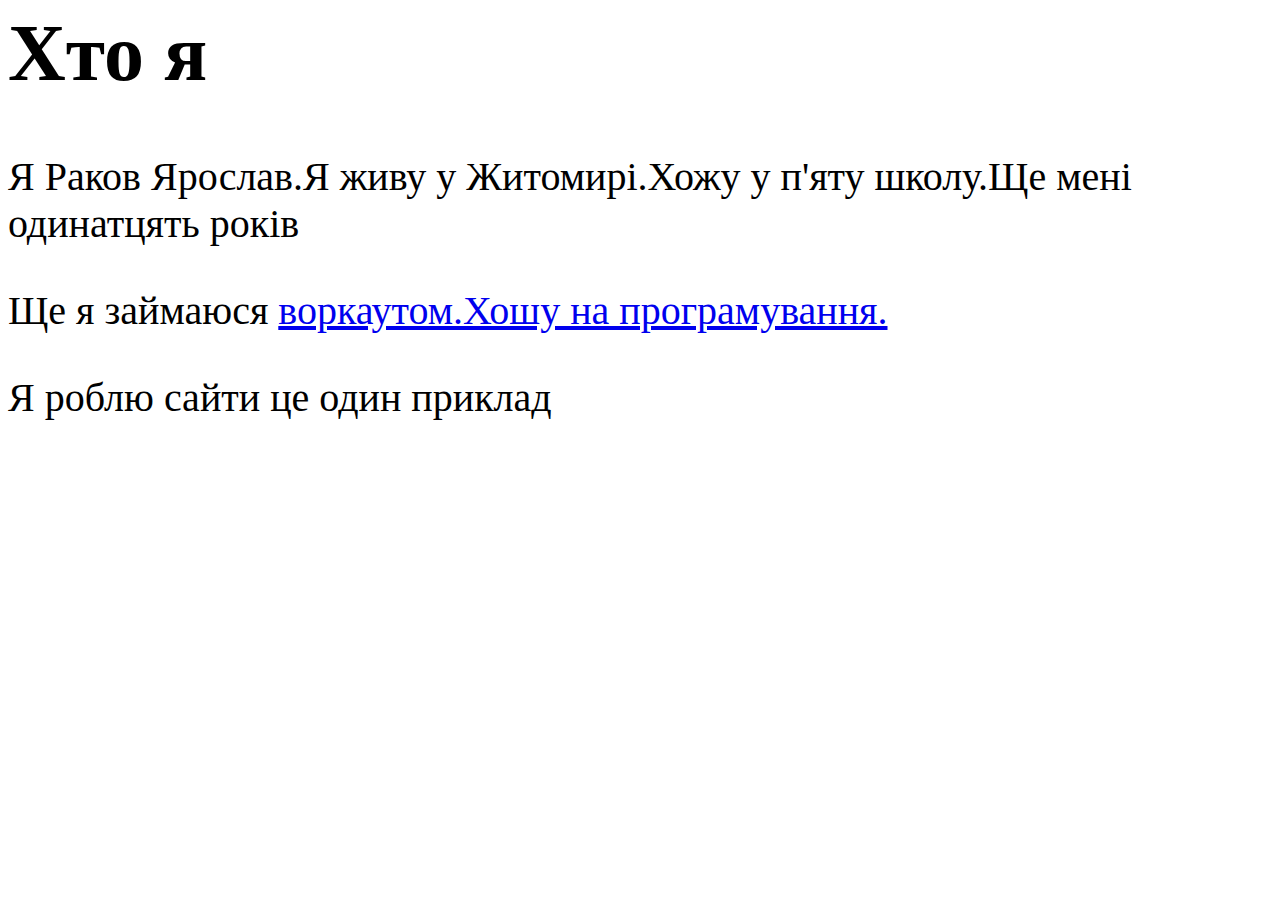
==== yaroslav.html @ 1704b49c "Rename yaroslav to yaroslav.html" ====
<html>
  <body style="backround-color:lightblue;font-size:40px">
    <main style="background-color:white">
      <h1>Хто я</h1>
      <p>Я Раков Ярослав.Я живу у Житомирі.Хожу у п'яту школу.Ще мені одинатцять років</p>
      <p>Ще я займаюся <a href="https://ru.wikipedia.org/wiki/%D0%92%D0%BE%D1%80%D0%BA%D0%B0%D1%83%D1%82">воркаутом.Хошу на програмування.</a></p>
      <p>Я роблю сайти це один приклад</p>
    </main>
  </body>
</html>
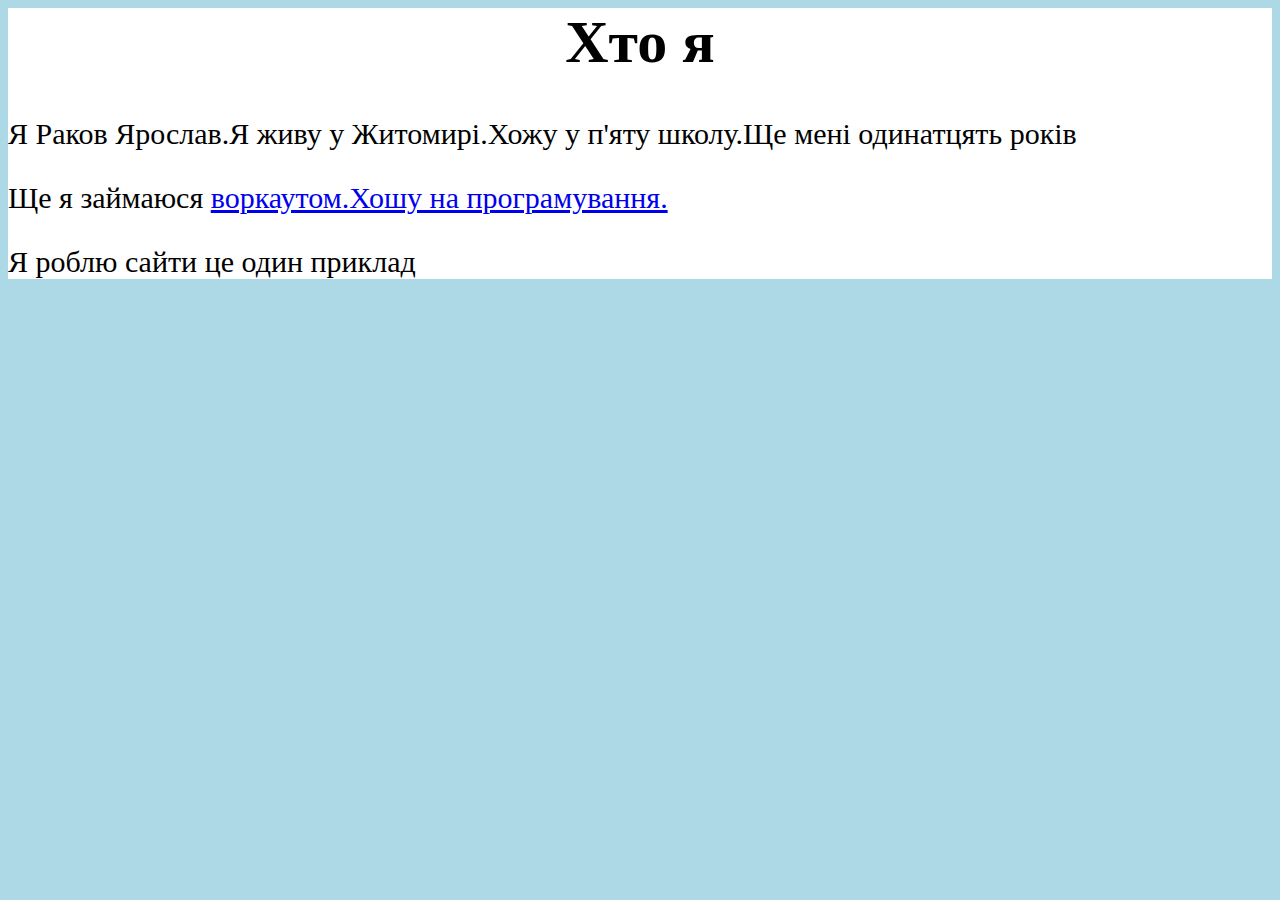
==== commit 2b81beac: "Update yaroslav.html" ====
--- a/yaroslav.html
+++ b/yaroslav.html
@@ -1,10 +1,10 @@
 <html>
-  <body style="backround-color:lightblue;font-size:40px">
+  <body style="background-color:lightblue;font-size:30px;text-align:center">
     <main style="background-color:white">
       <h1>Хто я</h1>
-      <p>Я Раков Ярослав.Я живу у Житомирі.Хожу у п'яту школу.Ще мені одинатцять років</p>
-      <p>Ще я займаюся <a href="https://ru.wikipedia.org/wiki/%D0%92%D0%BE%D1%80%D0%BA%D0%B0%D1%83%D1%82">воркаутом.Хошу на програмування.</a></p>
-      <p>Я роблю сайти це один приклад</p>
+      <p style="text-align:left">Я Раков Ярослав.Я живу у Житомирі.Хожу у п'яту школу.Ще мені одинатцять років</p>
+      <p style="text-align:left">Ще я займаюся <a href="https://ru.wikipedia.org/wiki/%D0%92%D0%BE%D1%80%D0%BA%D0%B0%D1%83%D1%82">воркаутом.Хошу на програмування.</a></p>
+      <p style="text-align:left">Я роблю сайти це один приклад</p>
     </main>
   </body>
 </html>
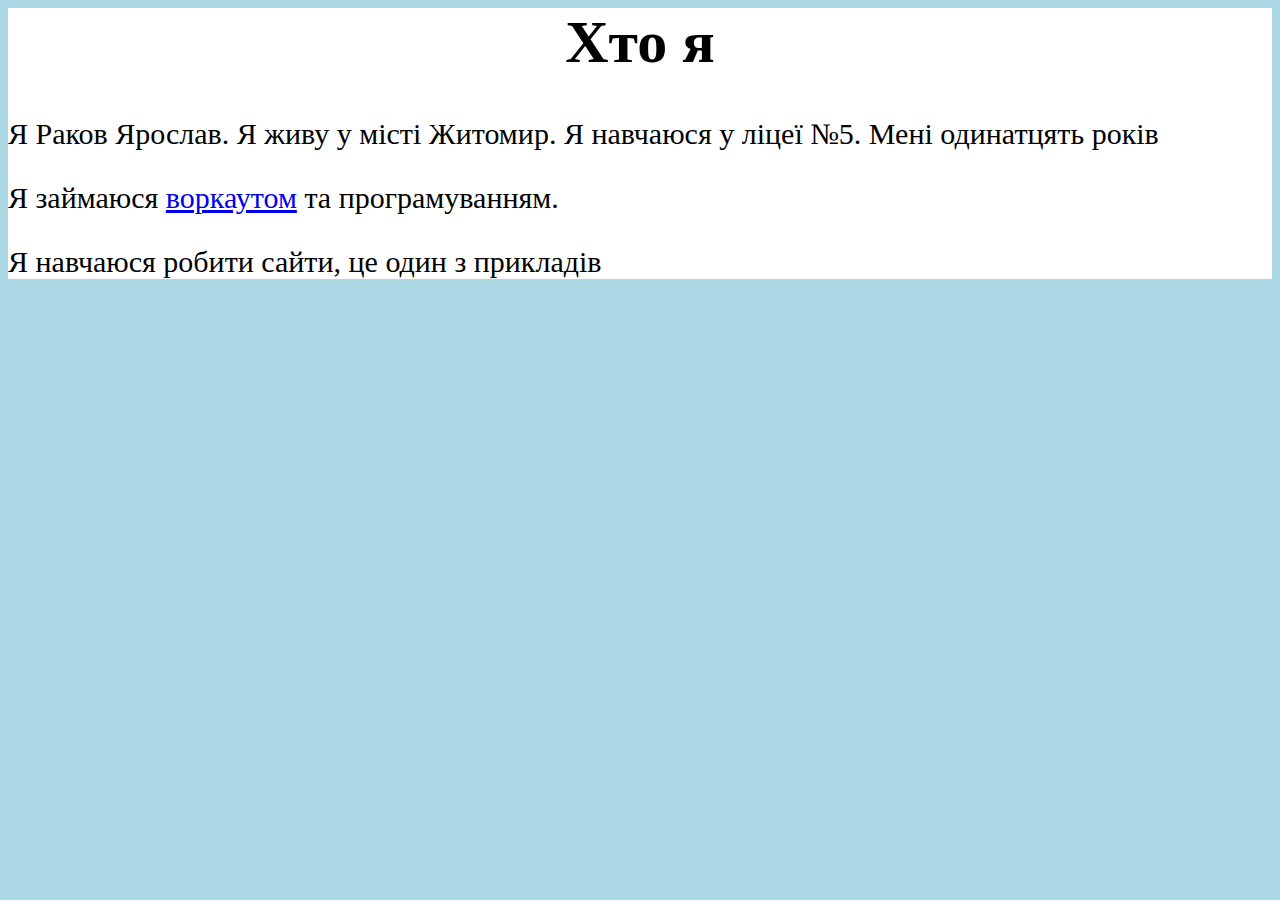
==== commit 0d423c95: "Update yaroslav.html" ====
--- a/yaroslav.html
+++ b/yaroslav.html
@@ -2,9 +2,9 @@
   <body style="background-color:lightblue;font-size:30px;text-align:center">
     <main style="background-color:white">
       <h1>Хто я</h1>
-      <p style="text-align:left">Я Раков Ярослав.Я живу у Житомирі.Хожу у п'яту школу.Ще мені одинатцять років</p>
-      <p style="text-align:left">Ще я займаюся <a href="https://ru.wikipedia.org/wiki/%D0%92%D0%BE%D1%80%D0%BA%D0%B0%D1%83%D1%82">воркаутом.Хошу на програмування.</a></p>
-      <p style="text-align:left">Я роблю сайти це один приклад</p>
+      <p style="text-align:left">Я Раков Ярослав. Я живу у місті Житомир. Я навчаюся у ліцеї №5. Мені одинатцять років</p>
+      <p style="text-align:left">Я займаюся <a href="https://ru.wikipedia.org/wiki/%D0%92%D0%BE%D1%80%D0%BA%D0%B0%D1%83%D1%82">воркаутом</a> та програмуванням.</p>
+      <p style="text-align:left">Я навчаюся робити сайти, це один з прикладів</p>
     </main>
   </body>
 </html>
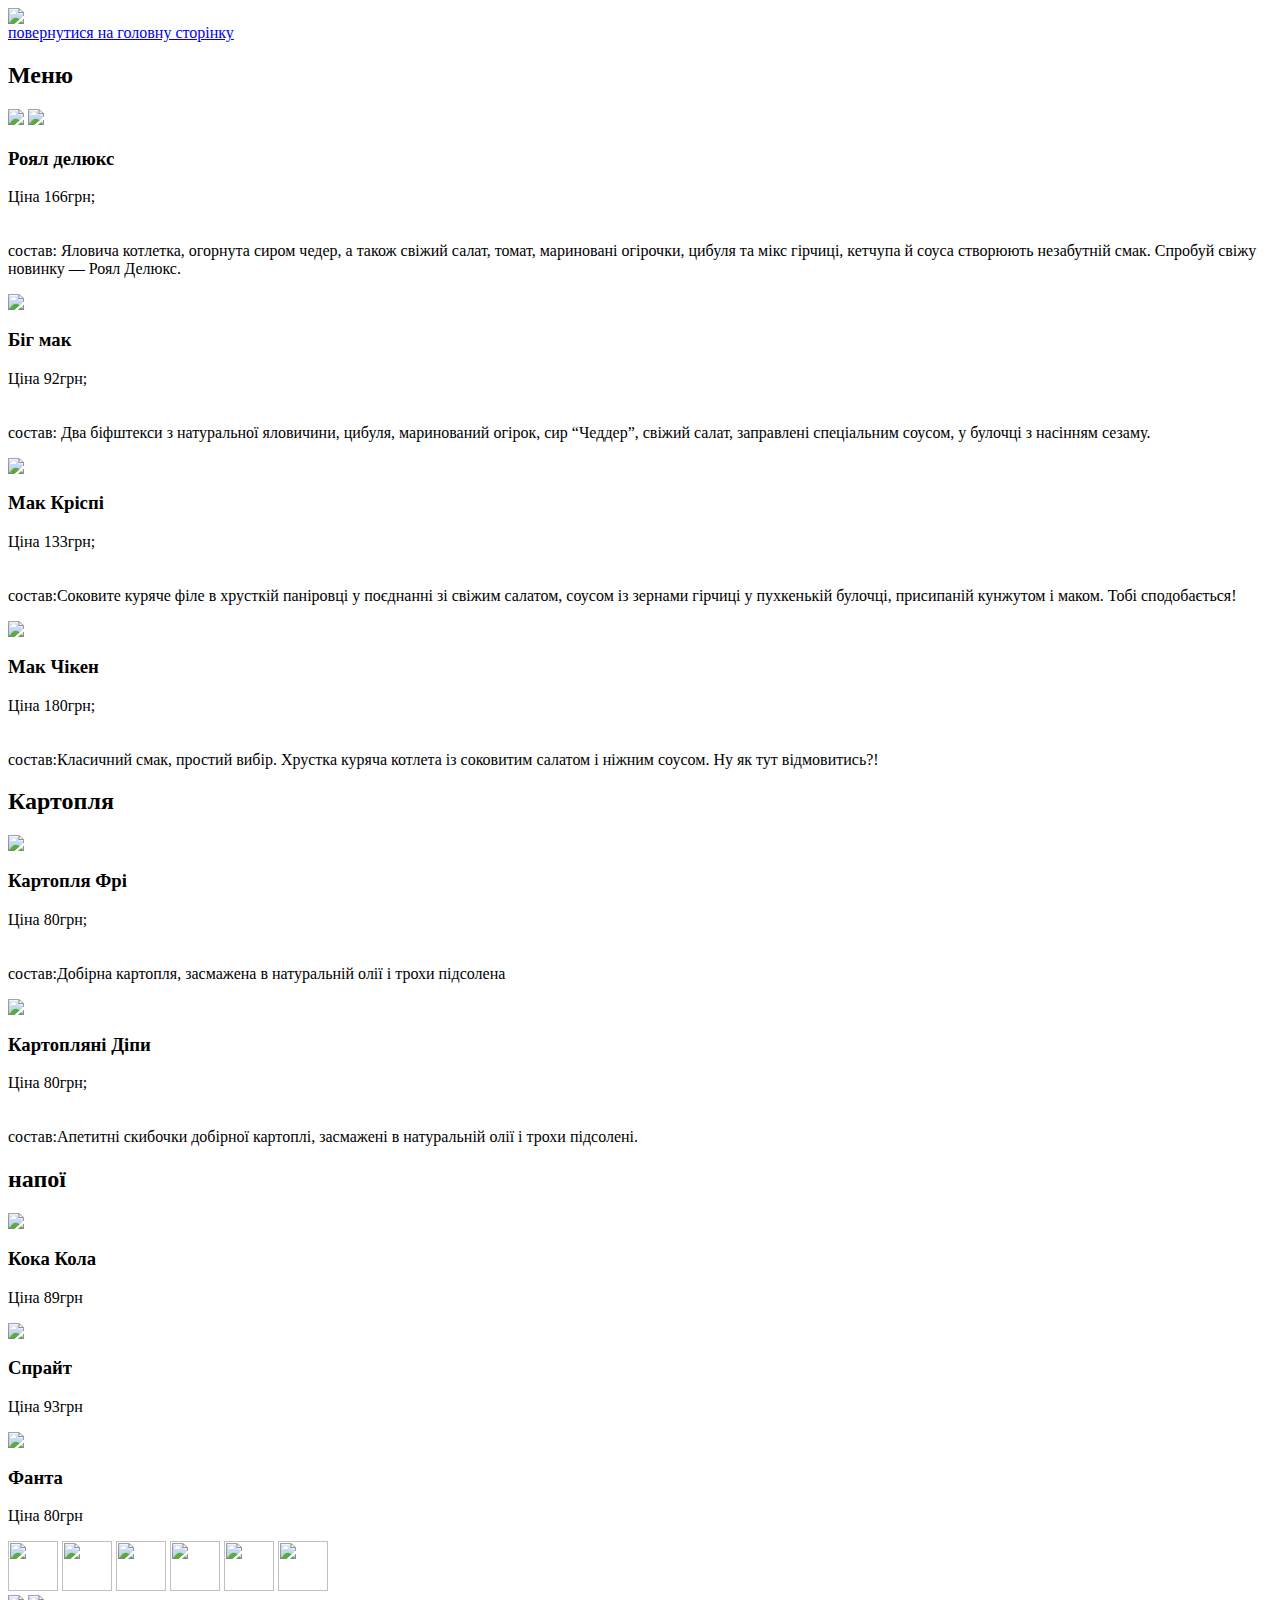
==== commit 48ad4db1: "Update yaroslav.html" ====
--- a/yaroslav.html
+++ b/yaroslav.html
@@ -1,10 +1,132 @@
 <html>
-  <body style="background-color:lightblue;font-size:30px;text-align:center">
-    <main style="background-color:white">
-      <h1>Хто я</h1>
-      <p style="text-align:left">Я Раков Ярослав. Я живу у місті Житомир. Я навчаюся у ліцеї №5. Мені одинатцять років</p>
-      <p style="text-align:left">Я займаюся <a href="https://ru.wikipedia.org/wiki/%D0%92%D0%BE%D1%80%D0%BA%D0%B0%D1%83%D1%82">воркаутом</a> та програмуванням.</p>
-      <p style="text-align:left">Я навчаюся робити сайти, це один з прикладів</p>
-    </main>
-  </body>
+    <body>
+        <head>
+            <title>макжнакнекс</title>
+        </head>
+        <header>
+            <img class="logo" src="https://c0.klipartz.com/pngpicture/676/74/gratis-png-fast-food-mcdonald-s-logo-golden-arcos-restaurante-mcdonalds-mcdonald-s-logo.png">
+            <nav>
+                <a href="#" class="nav">повернутися на головну сторінку</a>
+            </nav>
+        </header>
+        <div class="other-1">
+        <div class="line"></div>
+        <main>
+            <div class="line"></div>
+        <section class="menu">
+            <h2>Меню</h2>
+            <div class="chess">
+                
+                <img class="img2" src="https://s7d1.scene7.com/is/image/mcdonalds/Best_Royal_DELUXE_cheesb:nutrition-calculator-tile">
+                
+                <img 
+                class="hit" src="https://mikkatoys.com.ua/content/images/7/1200x1200l80mc0/18955422670906.jpg" ><div class="div"><h3 class="rotext">Роял делюкс</h3>
+                <p class="burgertext">Ціна 166грн;<br/><br/><br/>состав: Яловича котлетка, огорнута сиром чедер, а також свіжий салат, томат, мариновані огірочки, цибуля та мікс гірчиці, кетчупа й соуса створюють незабутній смак. Спробуй свіжу новинку — Роял Делюкс.</p></div>
+            </div>
+            <div class="chess">
+                
+                <img class="img2" src="https://s7d1.scene7.com/is/image/mcdonalds/Best_BigMac:nutrition-calculator-tile">
+                <div class="div">
+                
+                <h3 class="rotext2">Біг мак</h3>
+                <p class="burgertext">Ціна 92грн;<br/><br/><br/>состав: Два біфштекси з натуральної яловичини, цибуля, маринований огірок, сир “Чеддер”, свіжий салат, заправлені спеціальним соусом, у булочці з насінням сезаму.</p>
+                </div>
+                
+            </div>
+
+            <div class="chess">
+                
+                <img class="img2" src="https://s7d1.scene7.com/is/image/mcdonalds/McCrispy-1:nutrition-calculator-tile">
+                <div class="div">
+                
+                <h3 class="rotext2">Мак Кріспі</h3>
+                <p class="burgertext">Ціна 133грн;<br/><br/><br/>состав:Соковите куряче філе в хрусткій паніровці у поєднанні зі свіжим салатом, соусом із зернами гірчиці у пухкенькій булочці, присипаній кунжутом і маком. Тобі сподобається!</p>
+                </div>
+            </div>
+            <div class="chess">
+                
+                <img class="img2" src="https://s7d1.scene7.com/is/image/mcdonalds/Best_McChicken-1:nutrition-calculator-tile">
+                <div class="div">
+                <h3 class="rotext2">Мак Чікен</h3>
+                <p class="burgertext">Ціна 180грн;<br/><br/><br/>состав:Класичний смак, простий вибір. Хрустка куряча котлета із соковитим салатом і ніжним соусом. Ну як тут відмовитись?!</p>
+                </div>
+                
+            </div>
+            
+            <h2>Картопля</h2>
+            <div class="chess">
+                
+                <img class="img2" src="https://s7d1.scene7.com/is/image/mcdonalds/FFLarge:nutrition-calculator-tile">
+                <div class="div">
+                <h3 class="rotext2">Картопля Фрі</h3>
+                <p class="burgertext">Ціна 80грн;<br/><br/><br/>состав:Добірна картопля, засмажена в натуральній олії і трохи підсолена</p>
+                </div>
+                
+            </div>
+                
+                <div class="chess">
+                
+                <img class="img2" src="https://s7d1.scene7.com/is/image/mcdonalds/Dips:nutrition-calculator-tile">
+                <div class="div">
+                <h3 class="rotext2">Картопляні Діпи</h3>
+                <p class="burgertext">Ціна 80грн;<br/><br/><br/>состав:Апетитні скибочки добірної картоплі, засмажені в натуральній олії і трохи підсолені.</p>
+                </div>
+
+                
+            </div>
+                <h2>напої</h2>
+                <div class="chess">
+                
+                <img class="img2" src="https://s7d1.scene7.com/is/image/mcdonalds/Cola_250ml:nutrition-calculator-tile">
+                <div class="div">
+                <h3 class="rotext2">Кока Кола</h3>
+                <p class="burgertext">Ціна 89грн</p>
+                </div>
+
+                
+            </div>
+
+            <div class="chess">
+                
+                <img class="img2" src="https://s7d1.scene7.com/is/image/mcdonalds/Fanta_250ml:nutrition-calculator-tile">
+                <div class="div">
+                <h3 class="rotext2">Спрайт</h3>
+                <p class="burgertext">Ціна 93грн</p>
+                </div>
+
+                
+            </div>
+
+            <div class="chess">
+                
+                <img class="img2" src="https://s7d1.scene7.com/is/image/mcdonalds/Sprite_250ml:nutrition-calculator-tile">
+                <div class="div">
+                <h3 class="rotext2">Фанта</h3>
+                <p class="burgertext">Ціна 80грн</p>
+                </div>
+
+                
+            </div>
+            
+        </section>
+        </main>
+        
+        <div class="other">
+            <div class="other1">
+                <img class="maclogdown" src="https://www.mcdonalds.com/content/dam/sites/ua/nfl/icons/Logo_on_white_desktop_Small.jpg"width="50px">
+                <a href="https://www.facebook.com/McDonaldsUA/"><img src="https://www.mcdonalds.com/content/dam/sites/uk/nfl/icons/facebook2.png"width="50px"></a>
+                <a href="https://www.tiktok.com/@mcdonaldsukraine?lang=uk-UA"><img src="https://www.mcdonalds.com/content/dam/sites/ua/nfl/icons/Tik_tok_logo.png"width="50px"></a>
+                <a href="https://www.youtube.com/user/mcdonaldsua"><img src="https://www.mcdonalds.com/content/dam/sites/uk/nfl/icons/youtube2.png"width="50px"></a>
+                <a href="https://twitter.com/McDonaldsUA"><img src="https://www.mcdonalds.com/content/dam/sites/ua/nfl/icons/twitter2.png"width="50px"></a>
+                <a href="https://www.instagram.com/mcdonaldsukraine/"><img src="https://www.mcdonalds.com/content/dam/sites/uk/nfl/icons/instagram2.png"width="50px"></a>
+            </div>
+            <div class="appdownl">
+            <a href="https://apps.apple.com/ua/app/mcdonalds/id1217507712"><img src="https://www.mcdonalds.com/content/dam/sites/ua/nfl/icons/app_store_badge.png"></a>
+            <a href="https://play.google.com/store/apps/details?id=com.mcdonalds.mobileapp"><img src="https://www.mcdonalds.com/content/dam/sites/ua/nfl/icons/google_play_badge.png"></a>
+            </div>
+        </div>
+        </div>
+        
+
+    </body>
 </html>
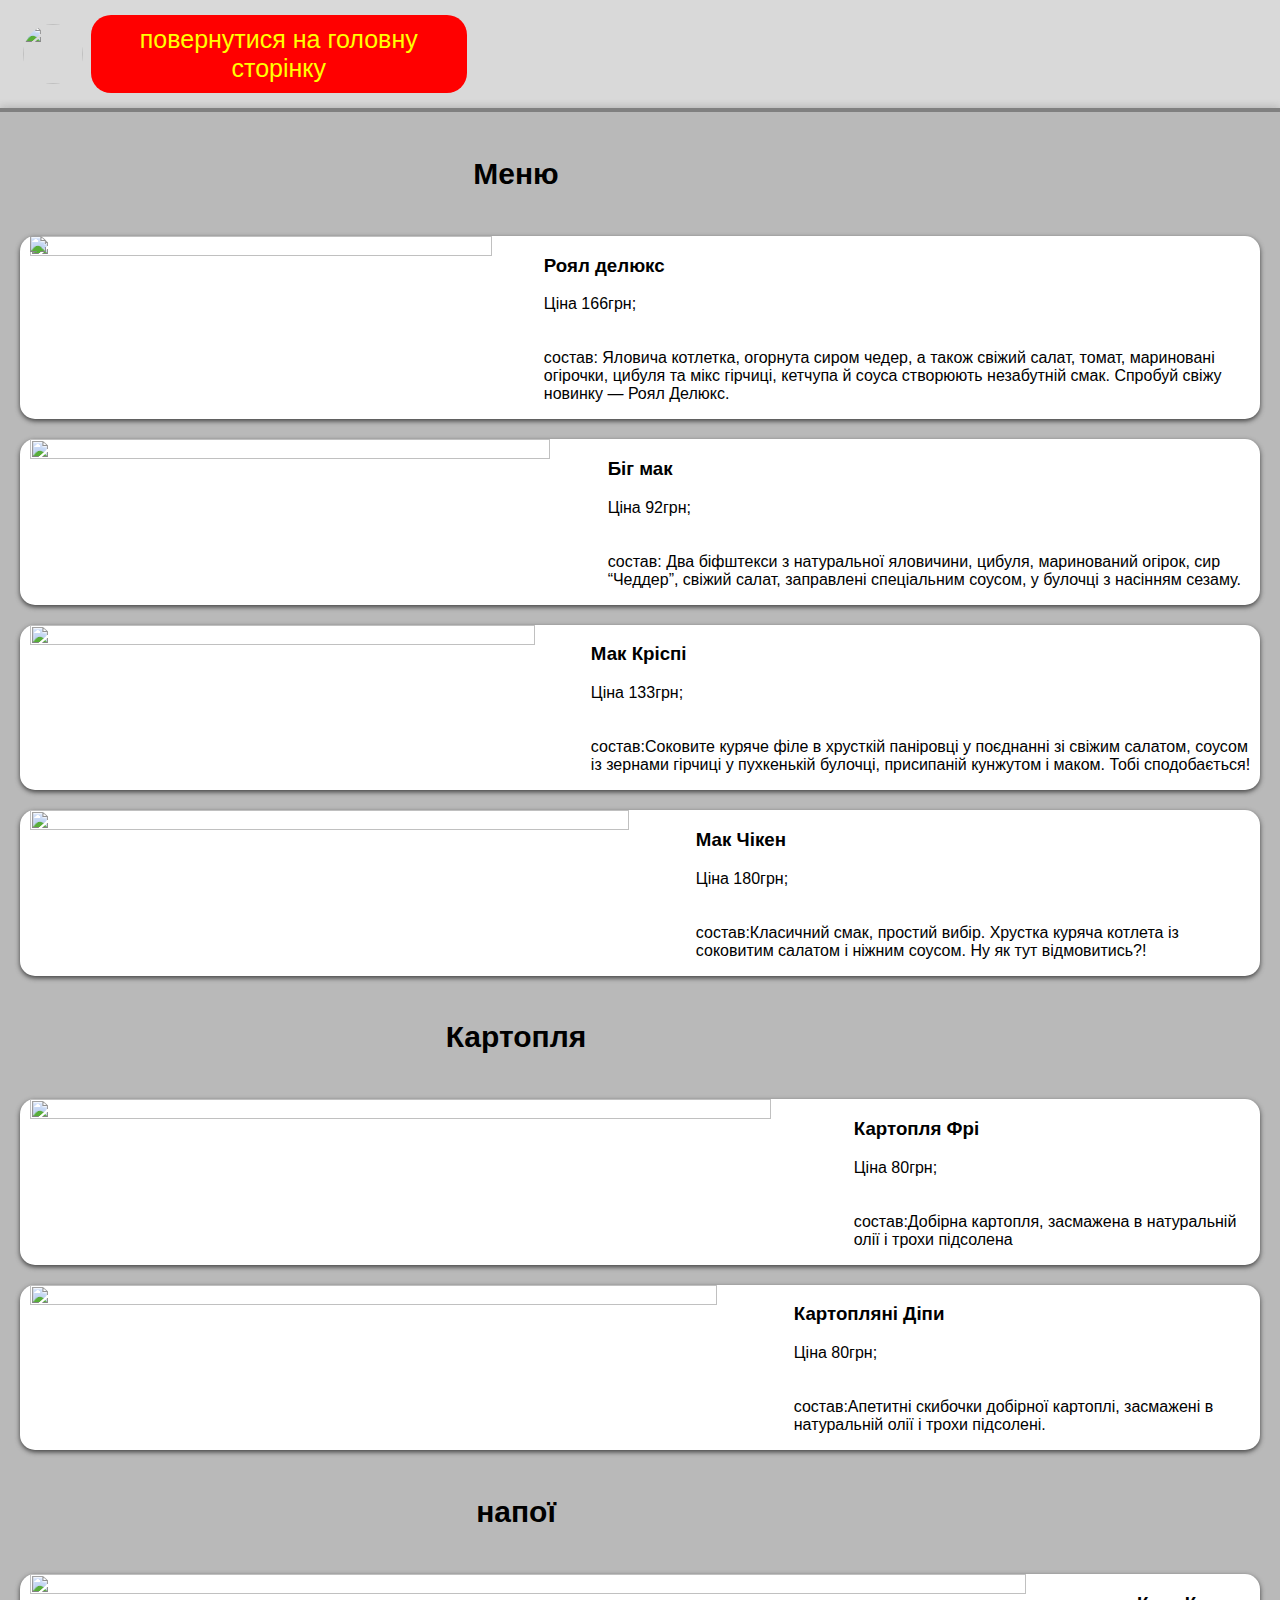
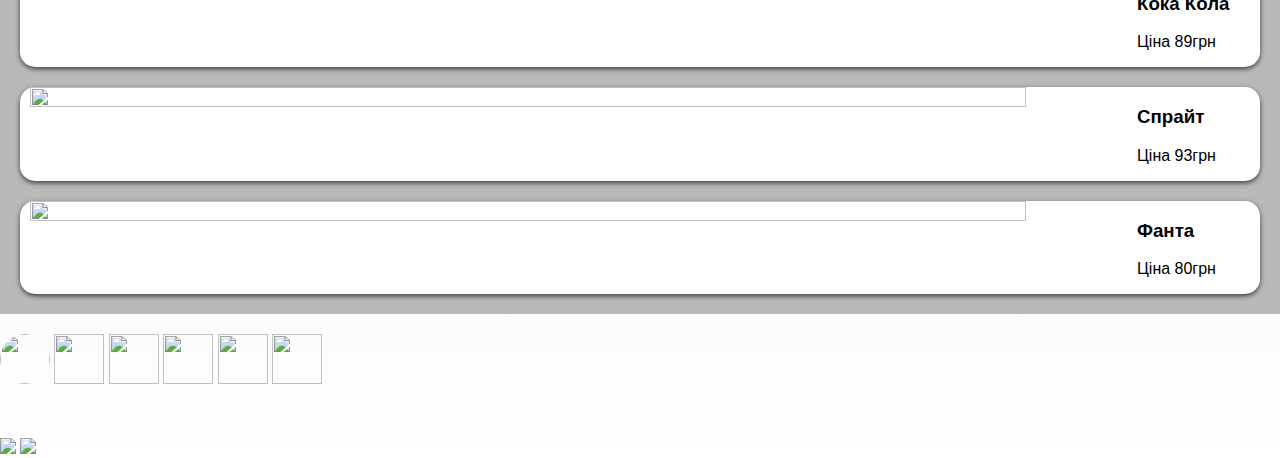
==== commit 2d560dab: "Update yaroslav.html" ====
--- a/yaroslav.html
+++ b/yaroslav.html
@@ -2,6 +2,7 @@
     <body>
         <head>
             <title>макжнакнекс</title>
+            <link rel="stylesheet" href="style.css"> 
         </head>
         <header>
             <img class="logo" src="https://c0.klipartz.com/pngpicture/676/74/gratis-png-fast-food-mcdonald-s-logo-golden-arcos-restaurante-mcdonalds-mcdonald-s-logo.png">
--- a/style.css
+++ b/style.css
@@ -0,0 +1,279 @@
+body {
+    font-family: sans-serif;
+    width: 100%;
+}
+
+h2 {
+    text-align: center;
+    width: 80%;
+    font-size: 30px;
+    background-color:rgb(185, 185, 185) ;
+}
+
+a {
+    text-align: center;
+    width: 80%;
+    font-size: 20px;
+    text-decoration: none;
+    color: black;
+}
+html,body{
+    margin: 0;
+    padding: 0;
+}
+header {
+   
+    
+    background-color:#D9D9D9;
+    align-items: center;
+    display: flex;
+    padding: 15px;
+    box-shadow: 0 0 5px 1px rgb(53, 53, 53);
+}
+
+.logo {
+    height: 60px;
+    width: 60px;
+    border-radius: 100%;
+    margin: 8px;
+}
+nav{
+    display: flex;
+    gap: 25px;
+    align-items: center;
+    justify-content: space-between;
+}
+.nav {
+    background-color: red;
+    color: yellow;
+    text-decoration: none;
+    font-size: 25px;
+    padding: 10px 20px;
+    transition: 1s;
+ 
+    border-radius: 20px;
+}
+
+
+.nav:hover {
+    transition: 1s ease-in-out;
+    transform:scale(1.1) ;
+    background-color: rgb(255, 187, 0);
+}
+
+h1 {
+    
+    font-size: 30px;
+    text-align: center;
+    text-shadow: 0 3px 5px rgb(70, 70, 70);
+}
+
+.ak1 {
+    width:100%;
+}
+.first{
+    padding: 20px;
+    background-image: url("https://www.mcdonalds.com/content/dam/sites/ua/nfl/hero/slider/McD_ROYALS_instore_march2024_Slider_00-1.jpg");
+    height: 500px;
+    background-repeat: no-repeat;
+    background-size: cover;
+    background-position: 70% 0;
+    position: relative;
+}
+.second{
+    position: relative;
+    height: 500px;
+        background-repeat: no-repeat;
+    background-size: cover;
+    background-position: 70% 0;
+    background-image: url("https://www.mcdonalds.com/content/dam/sites/ua/nfl/hero/slider/Multiversus_2336%D1%851040_Slider_march2024.png");
+}
+.third{    
+    background-position: 100% 0%;
+    background-size: cover;
+     background-repeat: no-repeat;
+      position: relative;
+    height: 500px;
+  
+    background-image: url("https://www.mcdonalds.com/content/dam/sites/ua/nfl/app-promo/App_promo_950x720.jpg");
+}
+.ak2 {
+    transition: 1s;
+    width: 180px;
+    height: 230px;
+    background-color: white;
+    position: absolute;
+    top: 20%;
+    left: 20px;
+    border-radius: 40px;
+    box-shadow: 0 5px 10px 1px rgb(155, 155, 155);
+    font-size: 50px;
+    text-align: center;
+    padding-top: 10px;display: flex;
+    flex-direction: column;
+    justify-content: center;
+    align-items: center;
+}
+
+.ak3 {
+    transition: 1s;
+    width: 180px;
+    height: 230px;
+    background-color: white;
+    position: absolute;
+    top: 20%;
+    left: 20px;
+    padding: 10px 5px;
+    border-radius: 40px;
+    box-shadow: 0 5px 10px 1px rgb(155, 155, 155);
+    text-align: center;
+    padding-top: 20px;
+    font-size: 25px;display: flex;
+    flex-direction: column;
+    justify-content: center;
+    align-items: center;
+}
+
+.ak4 {
+    width: 60%;
+}
+
+.line {
+    width: 100%;
+    height: 2px;
+    background-color: gray;
+    box-shadow: 0 1px 10px 0 gray;
+}
+
+.sp {
+    background-color: yellow;
+}
+
+.sp1 {
+    background-color: yellow;
+    font-size: 30px;
+}
+
+.p {  transition: 1s;
+    
+    background-color: white;
+    position: absolute;
+    top: 20%;
+    width: 180px;
+    height: 230px;
+    left: 20px;
+    border-radius: 40px;
+    box-shadow: 0 5px 10px 1px rgb(155, 155, 155);
+    font-size: 25px;
+    text-align: center;
+    padding: 10px;
+    display: flex;
+    flex-direction: column;
+    justify-content: center;
+    align-items: center;
+
+}
+
+.menu {
+    background-color: rgb(185, 185, 185);
+  display: flex;
+    flex-direction: column;
+    gap: 20px;
+    padding: 20px;
+}
+
+
+.img2,.img1{
+    height: 90%;
+}
+.royaldelux,.chess{
+    max-height: 250px;
+    transition: 1s;
+}
+.royaldelux {
+    border-radius: 15px;
+    background-color: white;
+    padding-left: 10px;
+    display:flex;
+
+}
+
+.rotext {
+
+}
+
+.hit {
+
+    position: absolute;
+}
+
+ 
+
+.chess {
+    border-radius: 15px;
+    
+padding-left: 10px;
+    display:flex;
+    background-color: white;
+}
+
+.rotext2 {
+
+}
+.other1 {
+    margin-top: 20px;
+}
+
+.other-1 {
+    background-image: linear-gradient(lightgray, white);
+}
+
+.ak2:hover {
+    transition: 1s;
+    transform: scale(1.1);
+}
+
+.ak3:hover {
+    transition: 1s;
+    width:190px ;
+    height:240px ;
+}
+
+.p:hover {
+    transition: 1s;
+    transform: scale(1.1);
+    font-size: 30px;
+}
+
+.burgertext {
+    font-family: 'Gill Sans', 'Gill Sans MT', Calibri, 'Trebuchet MS', sans-serif;
+}
+
+.royaldelux:hover, .chess:hover {
+    transition: 1s;
+    transform: scale(1.05);
+    box-shadow: 0 3px 7px 2px rgb(0, 0, 0);
+}
+
+.ah {
+    transition: 1s;
+}
+
+.ah:hover {
+    transition: 1s;
+    transform: scale(1.2);
+    text-shadow: 1px 1px 6px black;
+}
+
+.maclogdown {
+    border-radius: 100%;
+}
+
+.royaldelux, .chess {
+    box-shadow: 0 2px 5px 0px rgb(63, 63, 63);
+}
+
+.appdownl {
+    padding-top: 50px;
+}
+
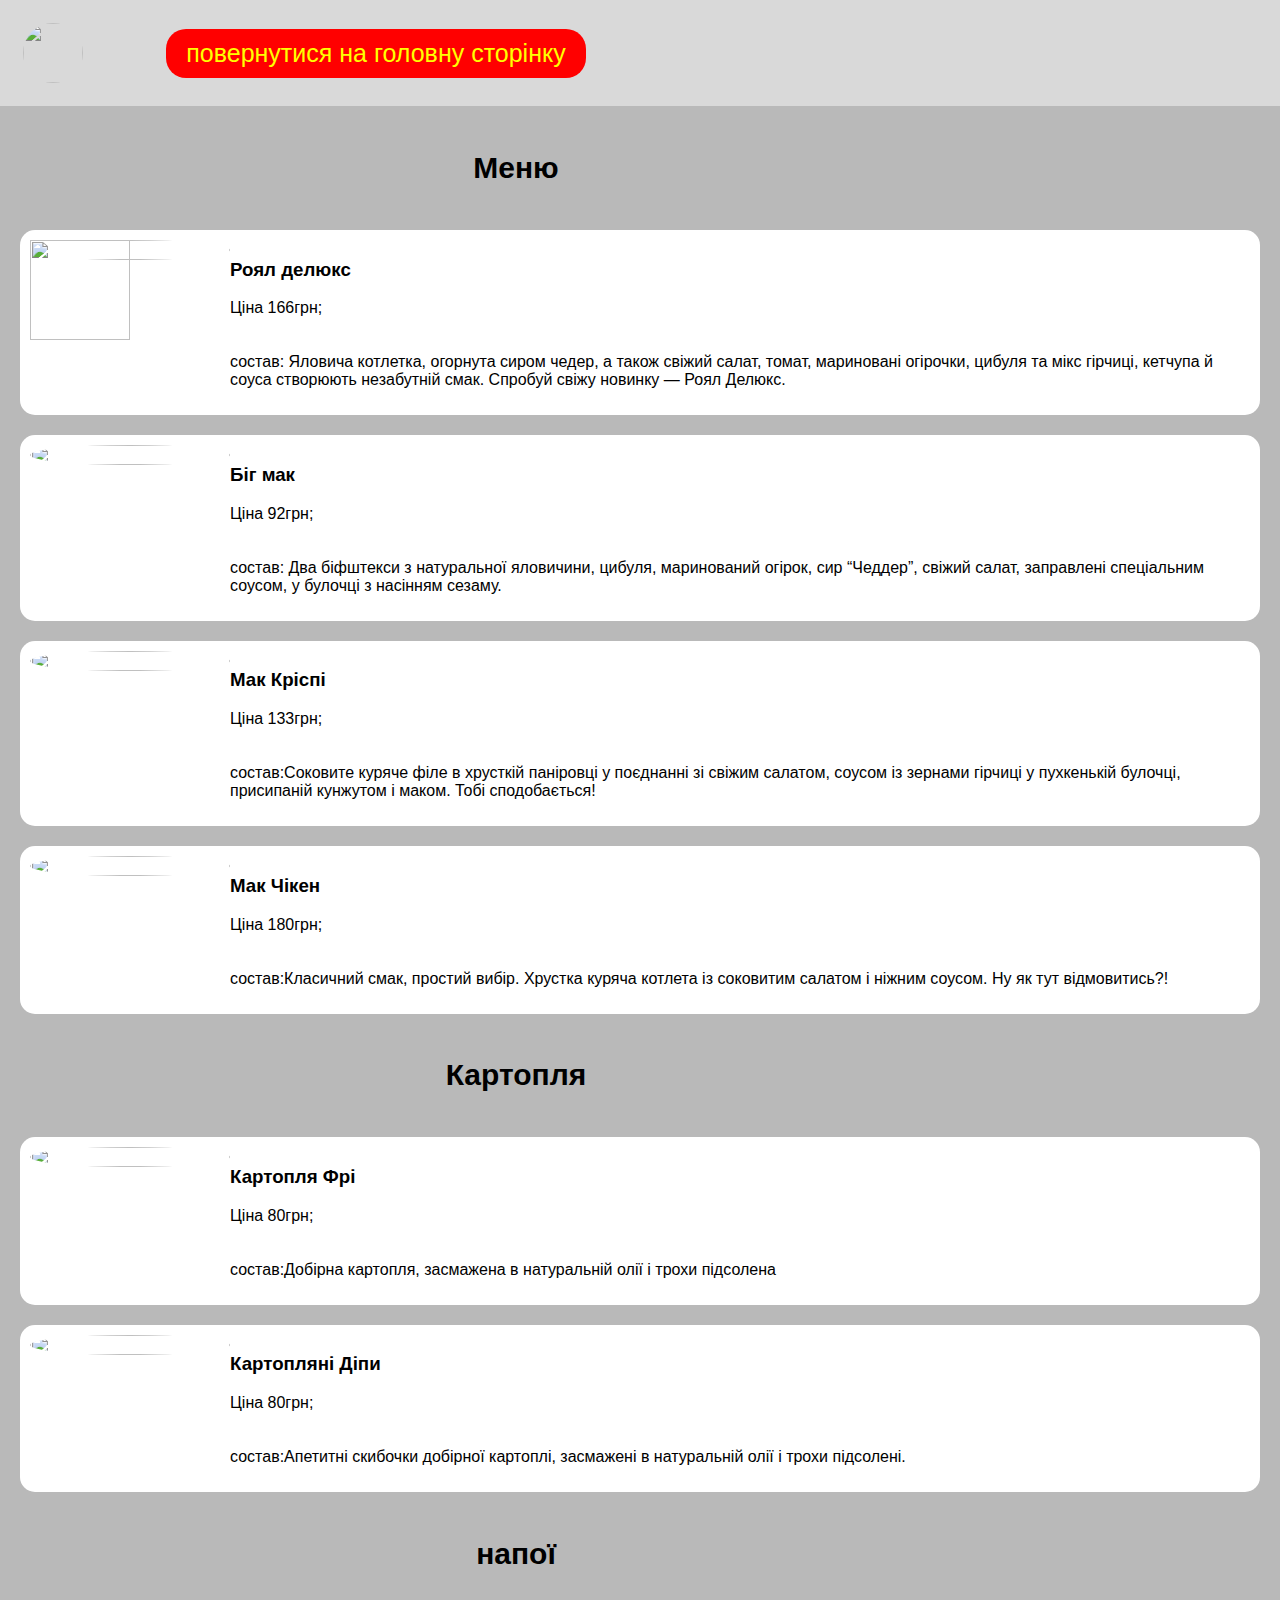
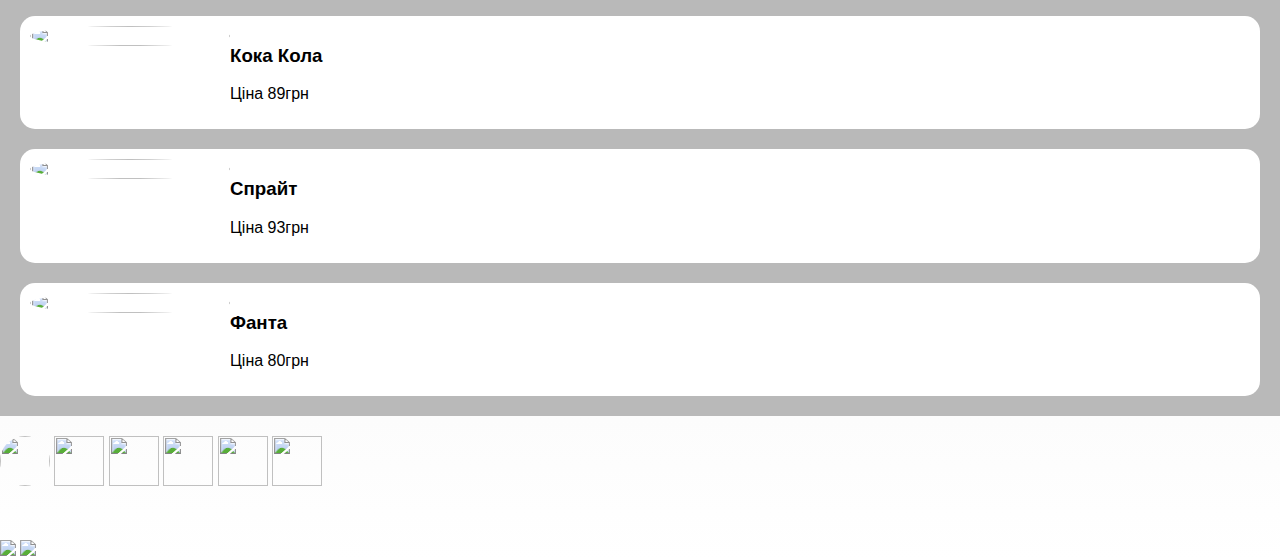
==== commit df2eaef6: "Update yaroslav.html" ====
--- a/yaroslav.html
+++ b/yaroslav.html
@@ -2,7 +2,7 @@
     <body>
         <head>
             <title>макжнакнекс</title>
-            <link rel="stylesheet" href="style.css"> 
+            <link rel="stylesheet" href="style1.css"> 
         </head>
         <header>
             <img class="logo" src="https://c0.klipartz.com/pngpicture/676/74/gratis-png-fast-food-mcdonald-s-logo-golden-arcos-restaurante-mcdonalds-mcdonald-s-logo.png">
--- a/style1.css
+++ b/style1.css
@@ -0,0 +1,183 @@
+body {
+    font-family: sans-serif;
+    width: 100%;
+}
+
+h2 {
+    text-align: center;
+    width: 80%;
+    font-size: 30px;
+    background-color:rgb(185, 185, 185) ;
+}
+
+a {
+    text-align: center;
+    width: 80%;
+    font-size: 20px;
+    text-decoration: none;
+    color: black;
+}
+html,body{
+    margin: 0;
+    padding: 0;
+}
+header {
+   
+    
+    background-color:#D9D9D9;
+    align-items: center;
+    display: flex;
+    padding: 15px;
+    box-shadow: 0 0 5px 1px rgb(53, 53, 53);
+}
+
+.logo {
+    height: 60px;
+    width: 60px;
+    border-radius: 100%;
+    margin: 8px;
+}
+nav{
+    display: flex;
+    gap: 25px;
+    align-items: center;
+    justify-content: space-between;
+}
+.nav {
+    background-color: red;
+    color: yellow;
+    text-decoration: none;
+    font-size: 25px;
+    width: 400px;
+    padding: 10px;
+    margin-left: 75px;
+    transition: 1s;
+    
+    border-radius: 20px;
+}
+
+
+.nav:hover {
+    transition: 1s ease-in-out;
+    transform:scale(1.1) ;
+    background-color: rgb(255, 187, 0);
+}
+
+h1 {
+    
+    font-size: 30px;
+    text-align: center;
+    text-shadow: 0 3px 5px rgb(70, 70, 70);
+}
+.appdownl {
+    padding-top: 50px;
+}
+
+.maclogdown {
+    border-radius: 100%;
+}
+
+.menu {
+    background-color: rgb(185, 185, 185);
+  display: flex;
+    flex-direction: column;
+    gap: 20px;
+    padding: 20px;
+}
+
+.img1 {
+     margin-left: 40px;
+     margin-right: 40px;
+}
+.img2,.img1{
+    border-radius: 100%;
+    height: 90%;
+
+}
+.royaldelux,.chess{
+    max-height: 250px;
+    transition: 1s;
+}
+.royaldelux {
+    border-radius: 15px;
+    background-color: white;
+    padding-left: 10px;
+    display:flex;
+    
+}
+
+.rotext {
+    
+}
+
+.hit {
+    position: absolute;
+    width: 100px;
+}
+
+ 
+
+.chess {
+    border-radius: 15px;
+    justify-content: space-between;
+padding: 10px;
+    display:flex;
+    background-color: white;
+}
+
+.rotext2 {
+
+}
+.other1 {
+    margin-top: 20px;
+}
+
+.other-1 {
+    background-image: linear-gradient(lightgray, white);
+}
+
+.ak2:hover {
+    transition: 1s;
+    transform: scale(1.1);
+}
+
+.ak3:hover {
+    transition: 1s;
+    width:190px ;
+    height:240px ;
+}
+
+.p:hover {
+    transition: 1s;
+    transform: scale(1.1);
+    font-size: 30px;
+}
+
+.burgertext {
+    font-family: 'Gill Sans', 'Gill Sans MT', Calibri, 'Trebuchet MS', sans-serif;
+}
+
+.royaldelux:hover, .chess:hover {
+    transition: 1s;
+    transform: scale(1.05);
+    box-shadow: 0 3px 7px 2px rgb(0, 0, 0);
+}
+
+.ah {
+    transition: 1s;
+}
+
+.ah:hover {
+    transition: 1s;
+    transform: scale(1.2);
+    text-shadow: 1px 1px 6px black;
+}
+
+.div {
+    width: 90%
+}
+
+.img2 {
+    width: 200px;
+
+}
